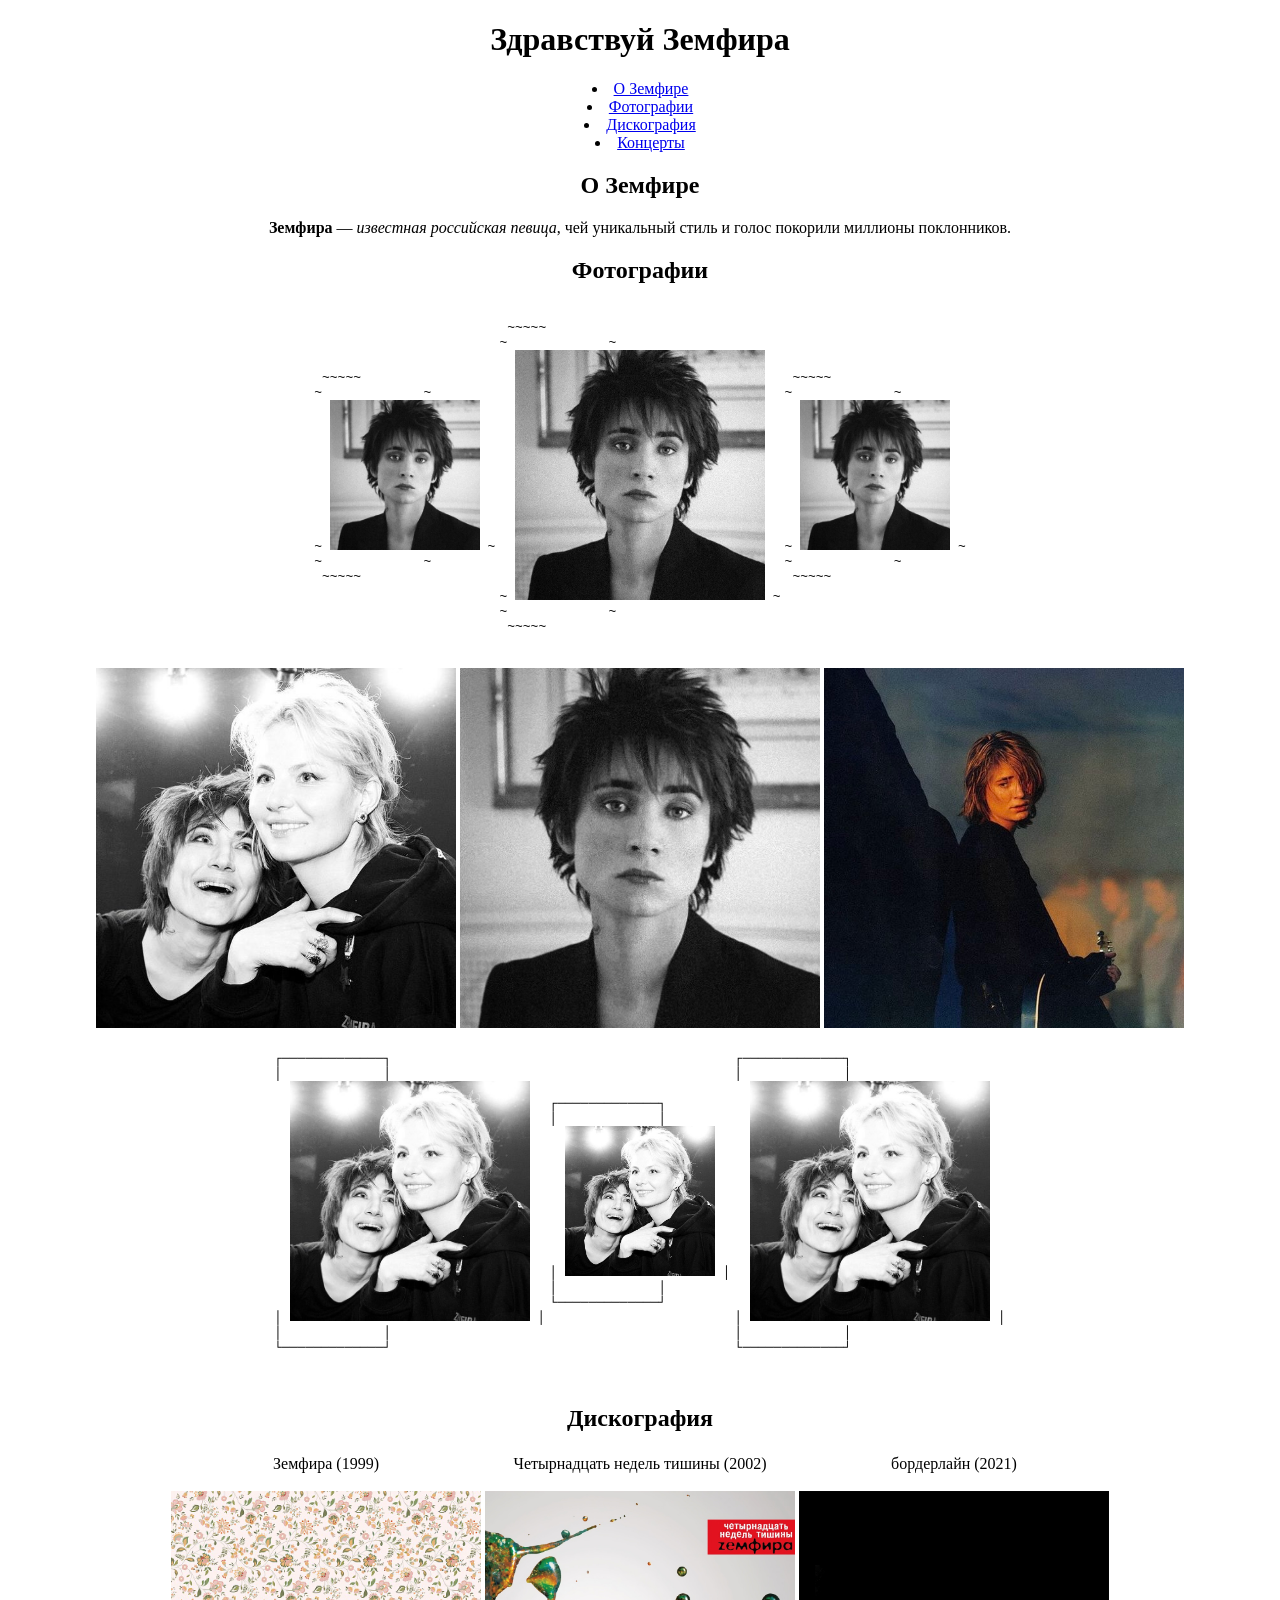
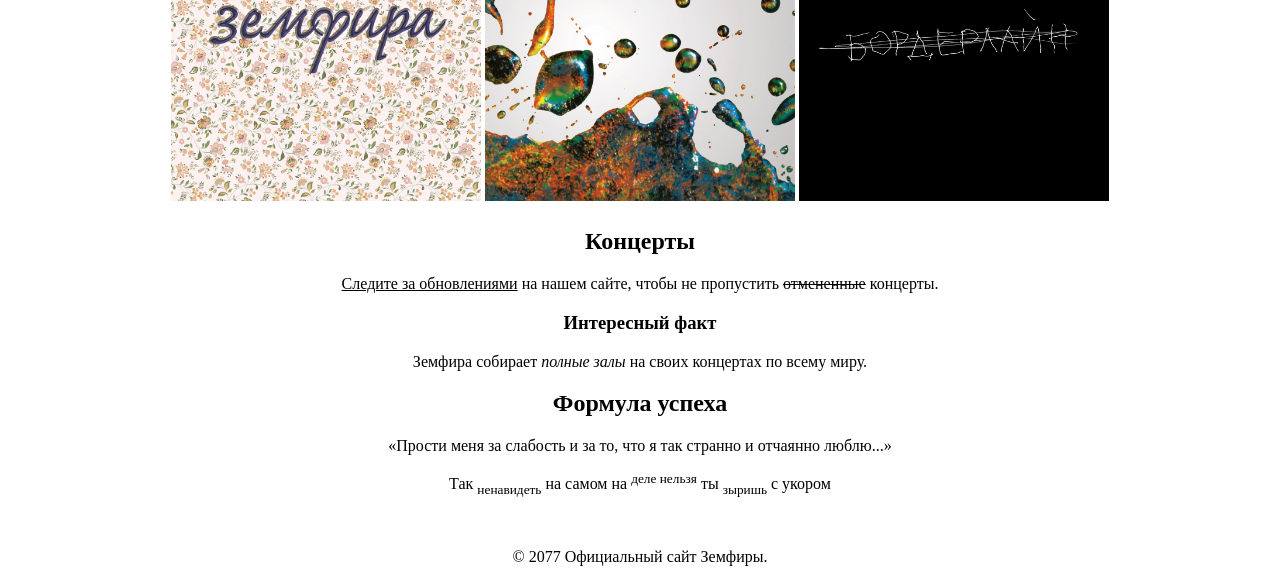
==== index.html @ 8017a31b "lab1" ====
<!DOCTYPE html>
<html lang="ru">
<head>
    <meta charset="UTF-8">
    <meta name="keywords" content="Земфира, певица, музыка, концерты, альбомы">
    <meta name="description" content="Сайт, посвященный творчеству российской певицы Земфиры">
    <title>Земфира - Официальный сайт</title>
</head>
<body>
<center>
    <header>
        <h1>Здравствуй Земфира</h1>
        <nav>
            <li><a href="#about">О Земфире</a></li>
            <li><a href="#photos">Фотографии</a></li>
            <li><a href="#music">Дискография</a></li>
            <li><a href="#tour">Концерты</a></li>
        </nav>
    </header>

    <main>
        <section id="about">
            <h2>О Земфире</h2>
            <p><strong>Земфира</strong> — <em>известная российская певица</em>, чей уникальный стиль и голос покорили
                миллионы поклонников.</p>
        </section>


        <section id="photos">
            <h2>Фотографии</h2>
            <table align="center">
                <tr>
                    <td>
                <pre>
 ~~~~~
~             ~
~ <img src="images/2.jpg" alt="Фото Земфиры 1" width="150" height="150"> ~
~             ~
 ~~~~~
                </pre>
                    </td>
                    <td>
                <pre>
 ~~~~~
~             ~
~ <img src="images/2.jpg" alt="Фото Земфиры 2" width="250" height="250"> ~
~             ~
 ~~~~~
                </pre>
                    </td>
                    <td>
                <pre>
 ~~~~~
~             ~
~ <img src="images/2.jpg" alt="Фото Земфиры 3" width="150" height="150"> ~
~             ~
 ~~~~~
                </pre>
                    </td>
                </tr>
            </table>
        </section>

        <section id="photos2">
            <table align="center">
                <tr>
                    <td><img src="images/1.jpg" alt="Фото Земфиры 1" width="360" height="360"></td>
                    <td><img src="images/2.jpg" alt="Фото Земфиры 2" width="360" height="360"></td>
                    <td><img src="images/3.jpg" alt="Фото Земфиры 3" width="360" height="360"></td>
                </tr>
            </table>
        </section>

        <section id="photos3">
            <table align="center">
                <tr>
                    <td>
                <pre>
┌─────────────┐
│             │
│ <img src="images/1.jpg" alt="Фото Земфиры 1" width="240" height="240"> │
│             │
└─────────────┘
                </pre>
                    </td>
                    <td>
                <pre>
┌─────────────┐
│             │
│ <img src="images/1.jpg" alt="Фото Земфиры 2" width="150" height="150"> │
│             │
└─────────────┘
                </pre>
                    </td>
                    <td>
                <pre>
┌─────────────┐
│             │
│ <img src="images/1.jpg" alt="Фото Земфиры 3" width="240" height="240"> │
│             │
└─────────────┘
                </pre>
                    </td>
                </tr>
            </table>
        </section>


        <section id="music">
            <h2>Дискография</h2>
            <article>
                <table align="center">
                    <tr>
                        <td align="center">
                            Земфира (1999)<br><br>
                            <img src="images/a1.jpg" alt="Обложка альбома 1" width="310" height="310">
                        </td>
                        <td align="center">
                            Четырнадцать недель тишины (2002)<br><br>
                            <img src="images/a2.jpg" alt="Обложка альбома 2" width="310" height="310">
                        </td>
                        <td align="center">
                            бордерлайн (2021)<br><br>
                            <img src="images/a3.jpg" alt="Обложка альбома 3)" width="310" height="310">
                        </td>
                    </tr>
                </table>
            </article>
        </section>

        <section id="tour">
            <h2>Концерты</h2>
            <p>
                <ins>Следите за обновлениями</ins>
                на нашем сайте, чтобы не пропустить
                <del>отмененные</del>
                концерты.
            </p>
        </section>

        <aside>
            <h3>Интересный факт</h3>
            <p>Земфира собирает <em>полные залы</em> на своих концертах по всему миру.</p>
        </aside>


        <section id="quote">
            <h2>Формула успеха</h2>
            <blockquote>«Прости меня за слабость и за то, что я так странно и отчаянно люблю...»</blockquote>
            <p>Так <sub>ненавидеть</sub> на самом на <sup>деле нельзя</sup> ты <sub>зыришь</sub> с укором</p><br>
        </section>
    </main>

    <footer>
        <p>&copy; 2077 Официальный сайт Земфиры.</p>
    </footer>
</center>
</body>
</html>
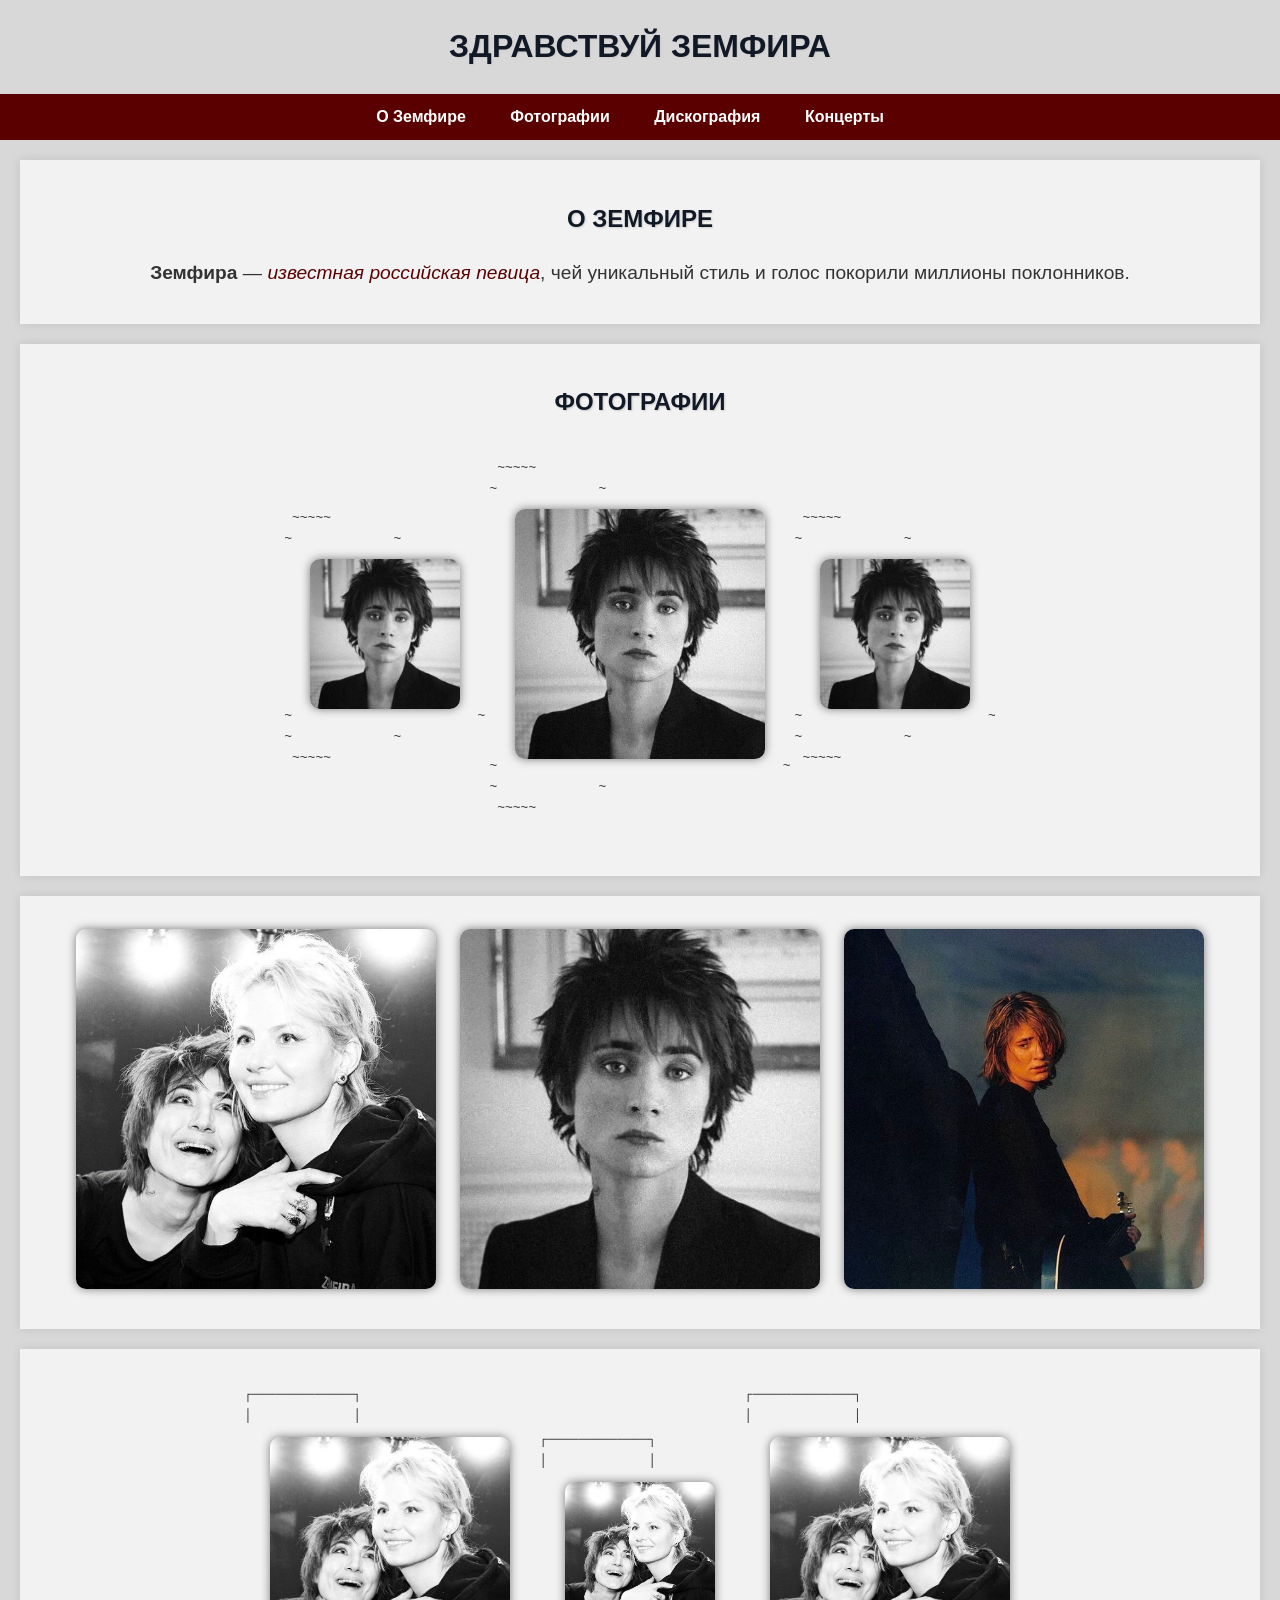
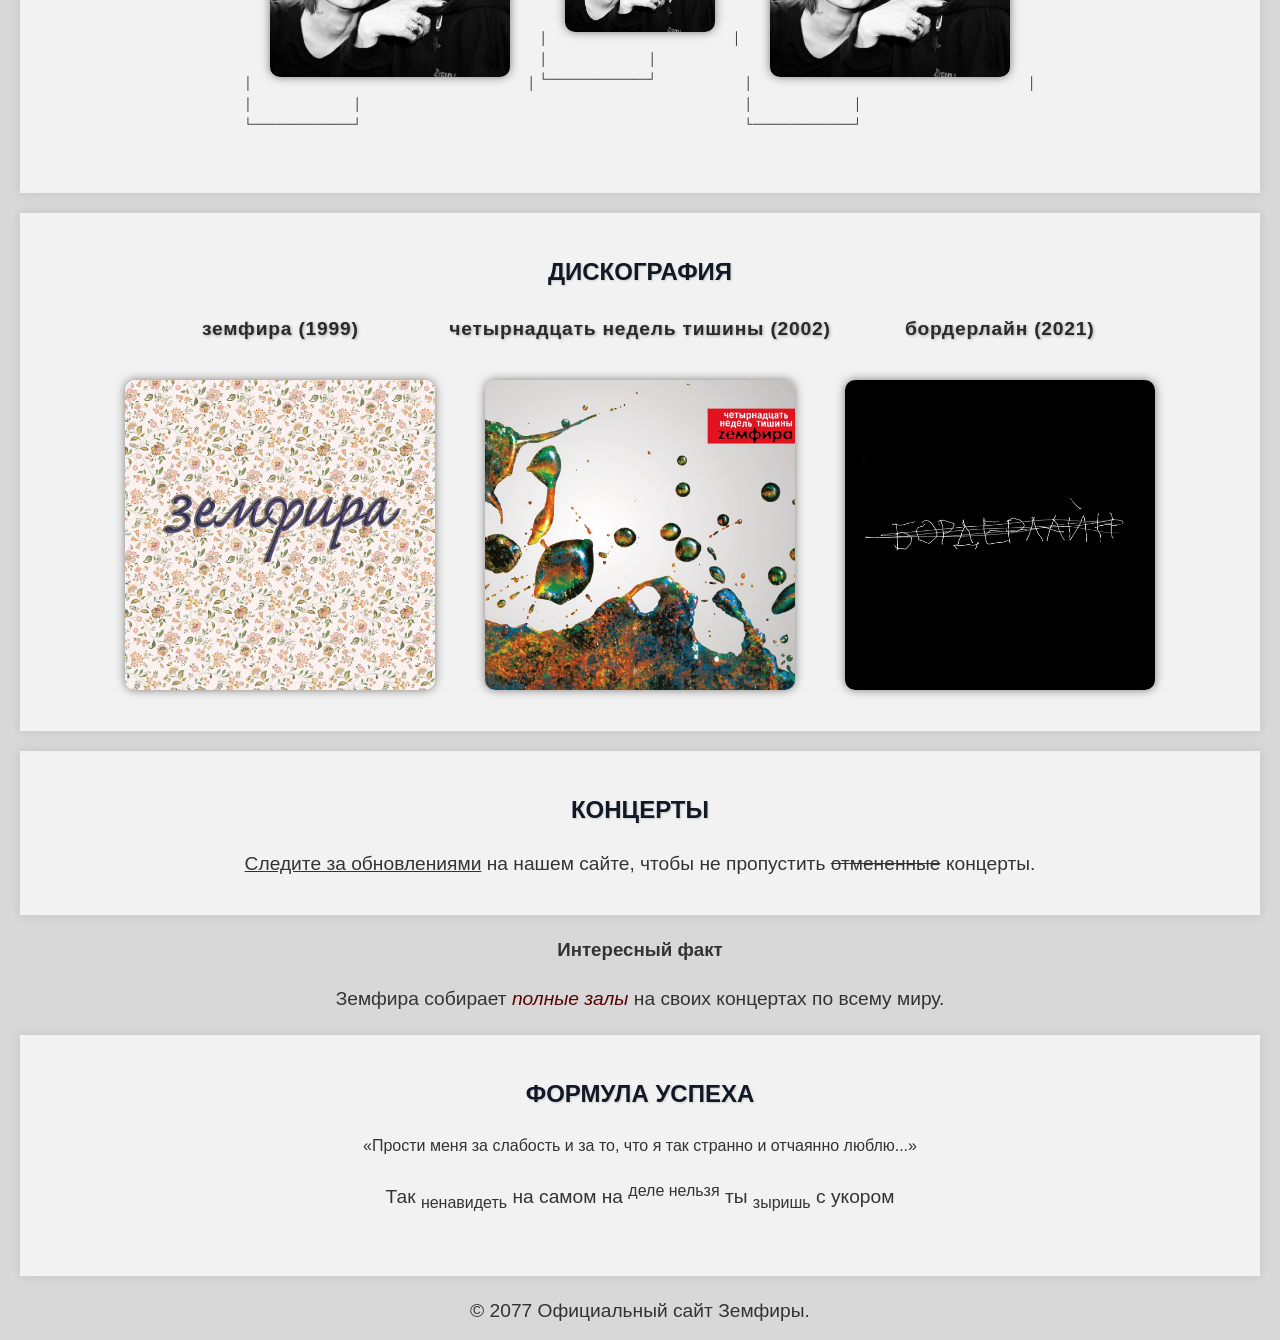
==== commit eb32a7bf: "css added" ====
--- a/index.html
+++ b/index.html
@@ -5,6 +5,7 @@
     <meta name="keywords" content="Земфира, певица, музыка, концерты, альбомы">
     <meta name="description" content="Сайт, посвященный творчеству российской певицы Земфиры">
     <title>Земфира - Официальный сайт</title>
+    <link rel="stylesheet" href="styles.css">
 </head>
 <body>
 <center>
@@ -112,15 +113,15 @@
                 <table align="center">
                     <tr>
                         <td align="center">
-                            Земфира (1999)<br><br>
+                            <span class="album-title">Земфира (1999)</span><br>
                             <img src="images/a1.jpg" alt="Обложка альбома 1" width="310" height="310">
                         </td>
                         <td align="center">
-                            Четырнадцать недель тишины (2002)<br><br>
+                            <span class="album-title">Четырнадцать недель тишины (2002)</span><br>
                             <img src="images/a2.jpg" alt="Обложка альбома 2" width="310" height="310">
                         </td>
                         <td align="center">
-                            бордерлайн (2021)<br><br>
+                            <span class="album-title">бордерлайн (2021)</span><br>
                             <img src="images/a3.jpg" alt="Обложка альбома 3)" width="310" height="310">
                         </td>
                     </tr>
--- a/styles.css
+++ b/styles.css
@@ -0,0 +1,78 @@
+
+body {
+    font-family: 'Arial', sans-serif;
+    line-height: 1.6;
+    color: #333;
+    background-color:#D8D8D8;
+    margin: 0;
+    padding: 0;
+}
+
+/* Стилизация заголовков */
+h1, h2 {
+    color: #121926;
+    text-align: center;
+    text-transform: uppercase;
+    text-shadow: 1px 1px 2px #ccc;
+}
+
+/* Стили для навигации */
+nav {
+    background-color: #5A0000;
+    padding: 10px;
+    text-align: center;
+}
+
+nav li {
+    display: inline;
+    margin-right: 20px;
+}
+
+nav a {
+    color: white;
+    text-decoration: none;
+    font-weight: bold;
+    padding: 5px 10px;
+}
+
+/* Интервал между секциями */
+section {
+    margin: 20px;
+    padding: 20px;
+    box-shadow: 0 0 10px rgba(0, 0, 0, 0.1);
+    background-color: #F2F2F2;
+}
+
+/* Стилизация текста параграфов */
+p {
+    font-size: 1.2em;
+    margin-bottom: 15px;
+}
+
+strong {
+    text-transform: capitalize;
+}
+
+/* Стили для изображений */
+img {
+    border-radius: 10px;
+    margin: 10px;
+    box-shadow: 0 0 10px rgba(0, 0, 0, 0.5);
+}
+
+
+.album-title {
+    font-size: 1.2em;
+    font-weight: bold;
+    color: #2a2a2a;
+    text-transform: lowercase;
+    text-shadow: 1px 1px 3px rgba(0, 0, 0, 0.3);
+    letter-spacing: 0.8px;
+    display: block;
+}
+
+/* Подчеркивание и акцентирование элементов */
+em {
+    font-style: italic;
+    color: #590202;
+}
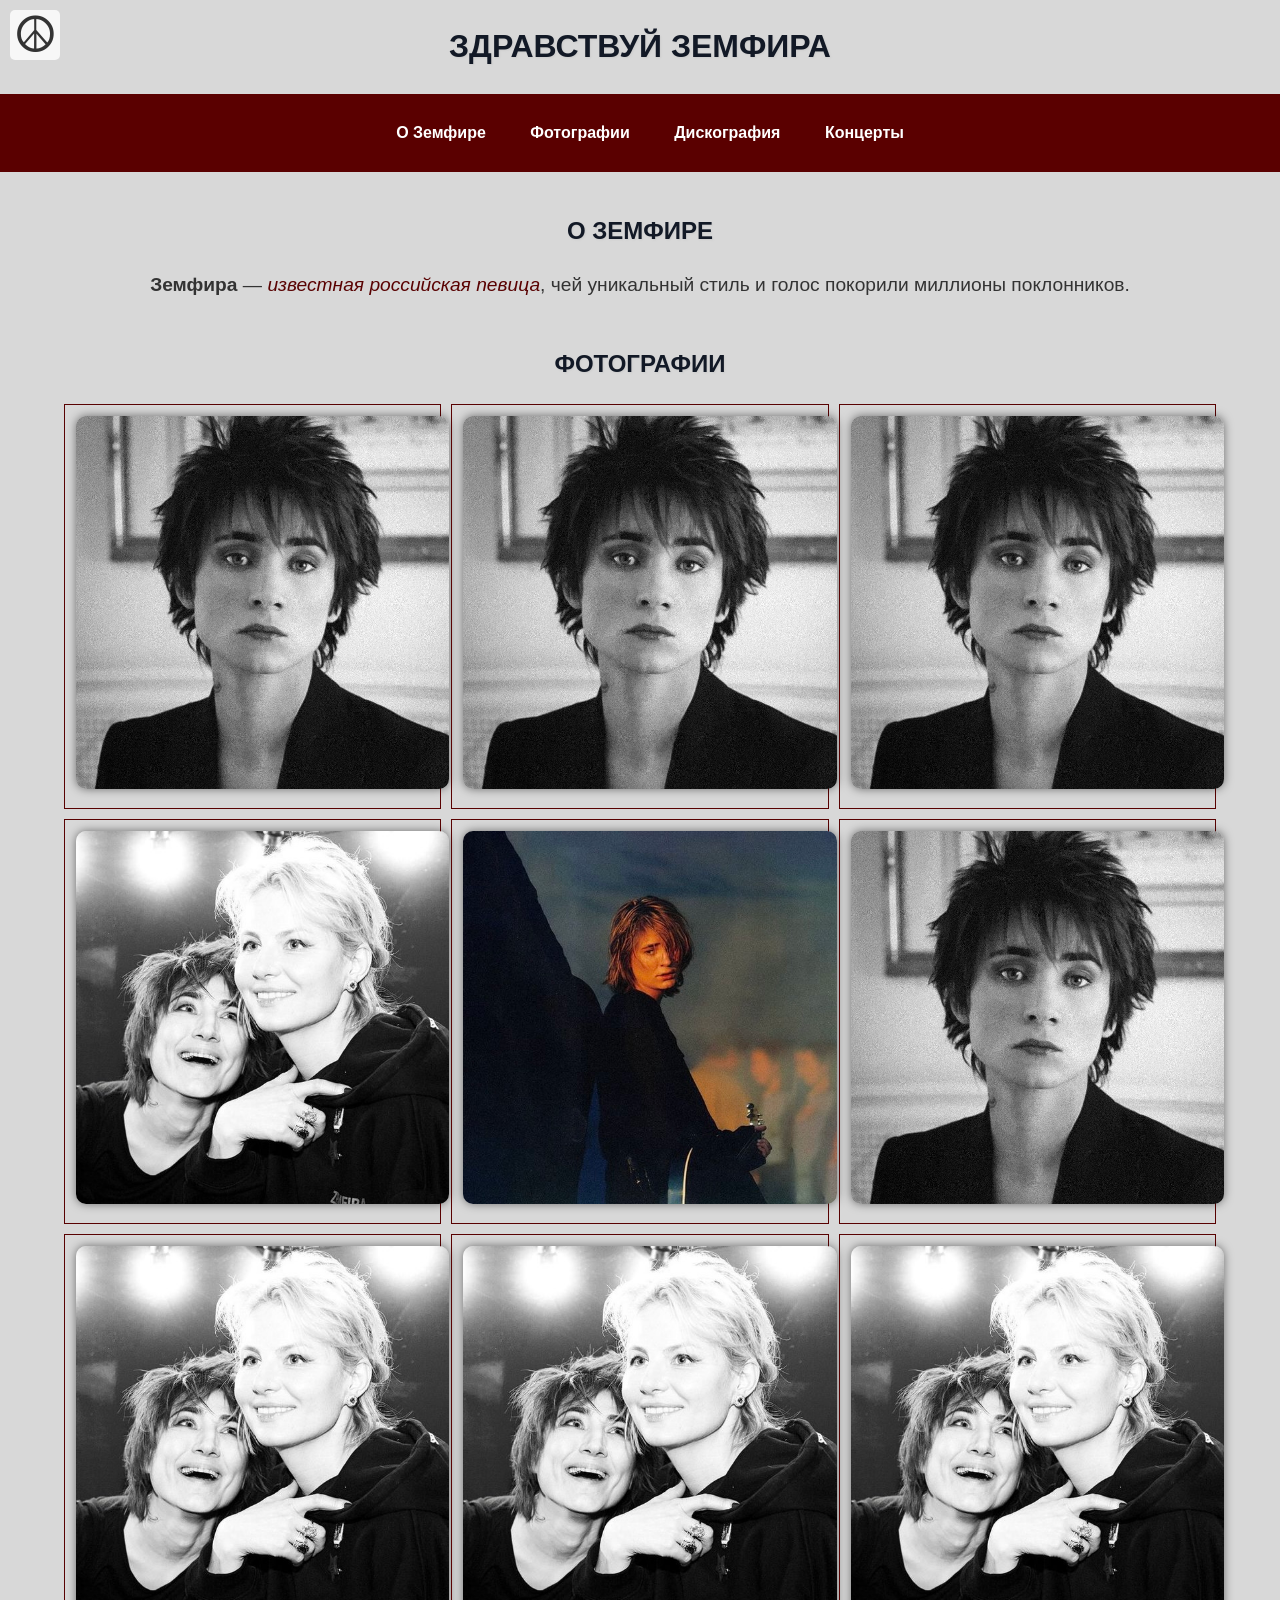
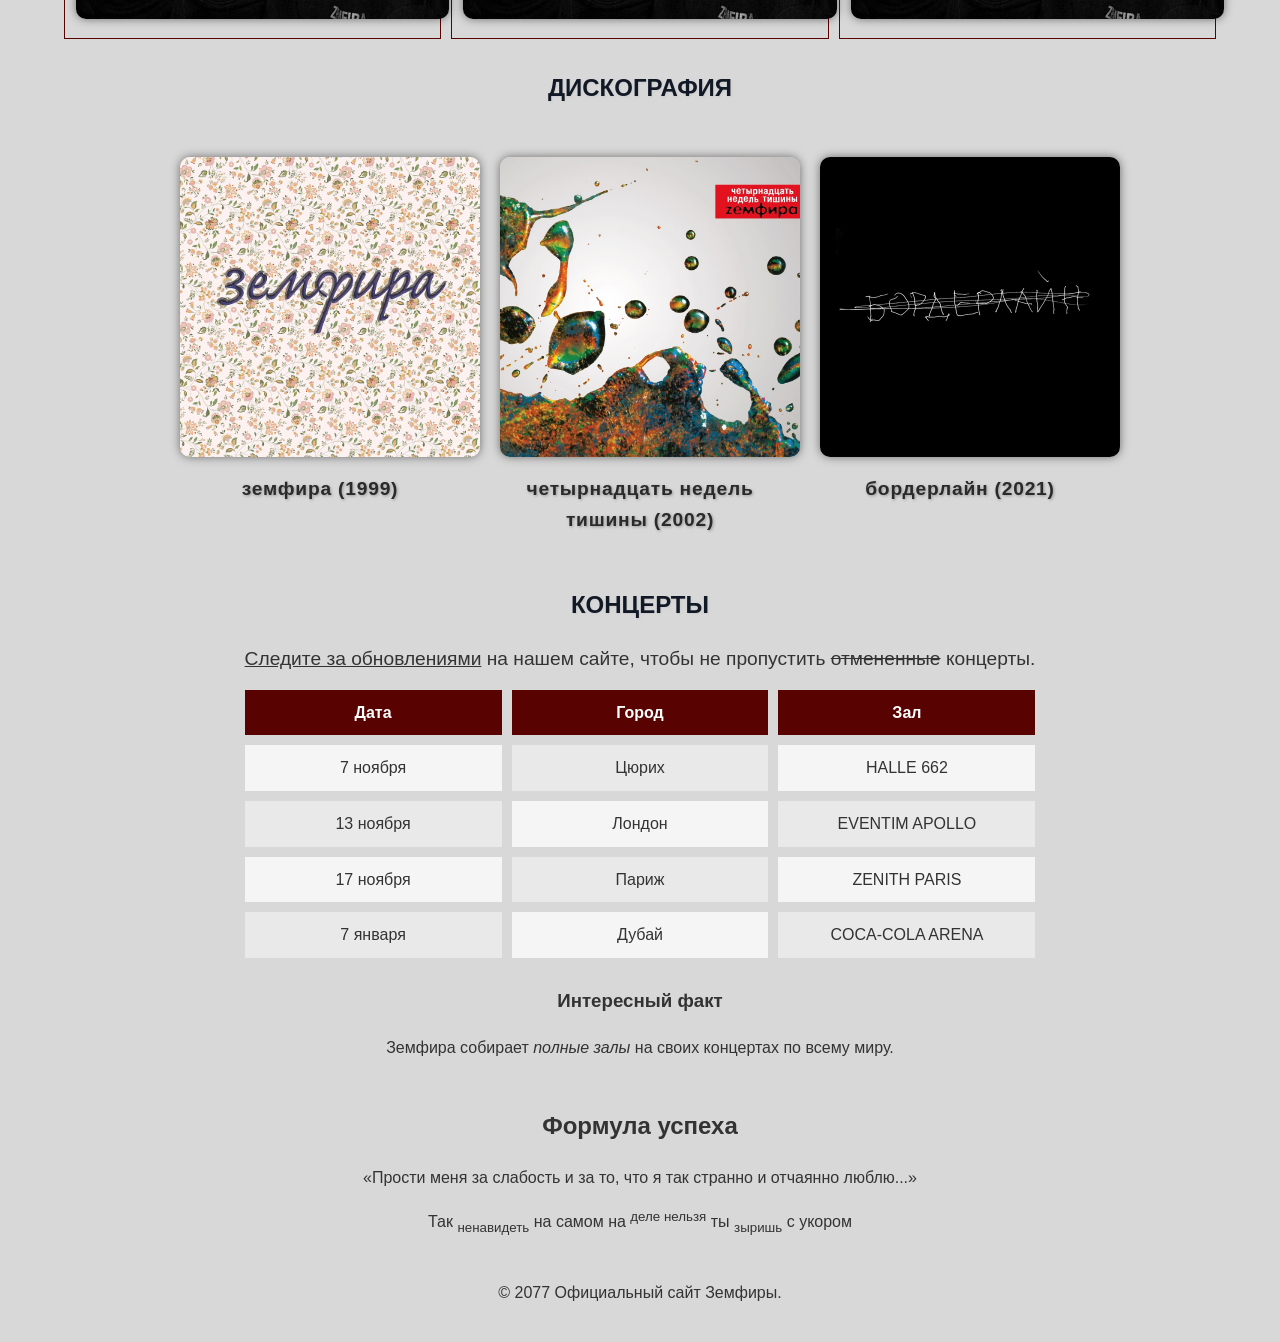
==== commit e131d600: "table" ====
--- a/index.html
+++ b/index.html
@@ -2,159 +2,142 @@
 <html lang="ru">
 <head>
     <meta charset="UTF-8">
+    <meta name="viewport" content="width=device-width, initial-scale=1.0">
     <meta name="keywords" content="Земфира, певица, музыка, концерты, альбомы">
     <meta name="description" content="Сайт, посвященный творчеству российской певицы Земфиры">
     <title>Земфира - Официальный сайт</title>
     <link rel="stylesheet" href="styles.css">
 </head>
+
 <body>
-<center>
-    <header>
-        <h1>Здравствуй Земфира</h1>
-        <nav>
-            <li><a href="#about">О Земфире</a></li>
-            <li><a href="#photos">Фотографии</a></li>
-            <li><a href="#music">Дискография</a></li>
-            <li><a href="#tour">Концерты</a></li>
-        </nav>
-    </header>
+<div class="fixed-icon">
+    &#9774;
+</div>
 
-    <main>
-        <section id="about">
-            <h2>О Земфире</h2>
-            <p><strong>Земфира</strong> — <em>известная российская певица</em>, чей уникальный стиль и голос покорили
-                миллионы поклонников.</p>
-        </section>
+<header class="header">
+    <h1 class="main-heading">Здравствуй Земфира</h1>
+    <nav class="nav">
+        <ul>
+            <li class="nav-item"><a class="nav-link" href="#about">О Земфире</a></li>
+            <li class="nav-item"><a class="nav-link" href="#photos">Фотографии</a></li>
+            <li class="nav-item"><a class="nav-link" href="#music">Дискография</a></li>
+            <li class="nav-item"><a class="nav-link" href="#tour">Концерты</a></li>
+        </ul>
+    </nav>
+</header>
 
+<main class="main-content grid-container">
+    <section id="about" class="section grid-item">
+        <h2 class="sub-heading">О Земфире</h2>
+        <p class="paragraph"><strong class="capitalize">Земфира</strong> — <em class="emphasis">известная российская
+            певица</em>, чей уникальный стиль и голос покорили миллионы поклонников.</p>
+    </section>
 
-        <section id="photos">
-            <h2>Фотографии</h2>
-            <table align="center">
-                <tr>
-                    <td>
-                <pre>
- ~~~~~
-~             ~
-~ <img src="images/2.jpg" alt="Фото Земфиры 1" width="150" height="150"> ~
-~             ~
- ~~~~~
-                </pre>
-                    </td>
-                    <td>
-                <pre>
- ~~~~~
-~             ~
-~ <img src="images/2.jpg" alt="Фото Земфиры 2" width="250" height="250"> ~
-~             ~
- ~~~~~
-                </pre>
-                    </td>
-                    <td>
-                <pre>
- ~~~~~
-~             ~
-~ <img src="images/2.jpg" alt="Фото Земфиры 3" width="150" height="150"> ~
-~             ~
- ~~~~~
-                </pre>
-                    </td>
-                </tr>
-            </table>
-        </section>
+    <section id="photos" class="photo-section grid-item">
+        <h2 class="sub-heading">Фотографии</h2>
+        <div class="photo-gallery">
+            <div class="photo-card medium">
+                <img src="images/2.jpg" alt="Фото Земфиры 1" class="image">
+            </div>
+            <div class="photo-card medium">
+                <img src="images/2.jpg" alt="Фото Земфиры 2" class="image">
+            </div>
+            <div class="photo-card medium">
+                <img src="images/2.jpg" alt="Фото Земфиры 3" class="image">
+            </div>
+        </div>
+    </section>
 
-        <section id="photos2">
-            <table align="center">
-                <tr>
-                    <td><img src="images/1.jpg" alt="Фото Земфиры 1" width="360" height="360"></td>
-                    <td><img src="images/2.jpg" alt="Фото Земфиры 2" width="360" height="360"></td>
-                    <td><img src="images/3.jpg" alt="Фото Земфиры 3" width="360" height="360"></td>
-                </tr>
-            </table>
-        </section>
+    <section class="grid-item">
+        <div class="photo-gallery">
+            <div class="photo-card medium">
+                <img src="images/1.jpg" alt="Фото Земфиры 1" class="image">
+            </div>
+            <div class="photo-card large">
+                <img src="images/3.jpg" alt="Фото Земфиры 3" class="image">
+            </div>
+            <div class="photo-card medium">
+                <img src="images/2.jpg" alt="Фото Земфиры 2" class="image">
+            </div>
+        </div>
+    </section>
 
-        <section id="photos3">
-            <table align="center">
-                <tr>
-                    <td>
-                <pre>
-┌─────────────┐
-│             │
-│ <img src="images/1.jpg" alt="Фото Земфиры 1" width="240" height="240"> │
-│             │
-└─────────────┘
-                </pre>
-                    </td>
-                    <td>
-                <pre>
-┌─────────────┐
-│             │
-│ <img src="images/1.jpg" alt="Фото Земфиры 2" width="150" height="150"> │
-│             │
-└─────────────┘
-                </pre>
-                    </td>
-                    <td>
-                <pre>
-┌─────────────┐
-│             │
-│ <img src="images/1.jpg" alt="Фото Земфиры 3" width="240" height="240"> │
-│             │
-└─────────────┘
-                </pre>
-                    </td>
-                </tr>
-            </table>
-        </section>
+    <section class="grid-item">
+        <div class="photo-gallery">
+            <div class="photo-card medium">
+                <img src="images/1.jpg" alt="Фото Земфиры 1" class="image">
+            </div>
+            <div class="photo-card large">
+                <img src="images/1.jpg" alt="Фото Земфиры 2" class="image">
+            </div>
+            <div class="photo-card medium">
+                <img src="images/1.jpg" alt="Фото Земфиры 3" class="image">
+            </div>
+        </div>
+    </section>
 
+    <section id="music" class="section grid-item">
+        <h2 class="sub-heading">Дискография</h2>
+        <div class="album-gallery">
+            <div class="album-card">
+                <img src="images/a1.jpg" alt="Обложка альбома 1" class="image">
+                <span class="album-title">Земфира (1999)</span>
+            </div>
+            <div class="album-card">
+                <img src="images/a2.jpg" alt="Обложка альбома 2" class="image">
+                <span class="album-title">Четырнадцать недель тишины (2002)</span>
+            </div>
+            <div class="album-card">
+                <img src="images/a3.jpg" alt="Обложка альбома 3" class="image">
+                <span class="album-title">бордерлайн (2021)</span>
+            </div>
+        </div>
+    </section>
 
-        <section id="music">
-            <h2>Дискография</h2>
-            <article>
-                <table align="center">
-                    <tr>
-                        <td align="center">
-                            <span class="album-title">Земфира (1999)</span><br>
-                            <img src="images/a1.jpg" alt="Обложка альбома 1" width="310" height="310">
-                        </td>
-                        <td align="center">
-                            <span class="album-title">Четырнадцать недель тишины (2002)</span><br>
-                            <img src="images/a2.jpg" alt="Обложка альбома 2" width="310" height="310">
-                        </td>
-                        <td align="center">
-                            <span class="album-title">бордерлайн (2021)</span><br>
-                            <img src="images/a3.jpg" alt="Обложка альбома 3)" width="310" height="310">
-                        </td>
-                    </tr>
-                </table>
-            </article>
-        </section>
+    <section id="tour" class="section center-content grid-item">
+        <h2 class="sub-heading">Концерты</h2>
+        <p class="paragraph">
+            <ins>Следите за обновлениями</ins>
+            на нашем сайте, чтобы не пропустить
+            <del>отмененные</del>
+            концерты.
+        </p>
+        <div class="responsive-table">
+            <div class="table-header">Дата</div>
+            <div class="table-header">Город</div>
+            <div class="table-header">Зал</div>
 
-        <section id="tour">
-            <h2>Концерты</h2>
-            <p>
-                <ins>Следите за обновлениями</ins>
-                на нашем сайте, чтобы не пропустить
-                <del>отмененные</del>
-                концерты.
-            </p>
-        </section>
+            <div class="table-row">7 ноября</div>
+            <div class="table-row">Цюрих</div>
+            <div class="table-row">HALLE 662</div>
 
-        <aside>
-            <h3>Интересный факт</h3>
-            <p>Земфира собирает <em>полные залы</em> на своих концертах по всему миру.</p>
-        </aside>
+            <div class="table-row">13 ноября</div>
+            <div class="table-row">Лондон</div>
+            <div class="table-row">EVENTIM APOLLO</div>
 
+            <div class="table-row">17 ноября</div>
+            <div class="table-row">Париж</div>
+            <div class="table-row">ZENITH PARIS</div>
 
-        <section id="quote">
-            <h2>Формула успеха</h2>
-            <blockquote>«Прости меня за слабость и за то, что я так странно и отчаянно люблю...»</blockquote>
-            <p>Так <sub>ненавидеть</sub> на самом на <sup>деле нельзя</sup> ты <sub>зыришь</sub> с укором</p><br>
-        </section>
-    </main>
+            <div class="table-row">7 января</div>
+            <div class="table-row">Дубай</div>
+            <div class="table-row">COCA-COLA ARENA</div>
+        </div>
+    </section>
+    <aside class="center-content grid-item">
+        <h3>Интересный факт</h3>
+        <p>Земфира собирает <em>полные залы</em> на своих концертах по всему миру.</p>
+    </aside>
 
-    <footer>
+    <section id="quote" class="section center-content grid-item">
+        <h2>Формула успеха</h2>
+        <blockquote>«Прости меня за слабость и за то, что я так странно и отчаянно люблю...»</blockquote>
+        <p>Так <sub>ненавидеть</sub> на самом на <sup>деле нельзя</sup> ты <sub>зыришь</sub> с укором</p>
+    </section>
+
+    <footer class="center-content grid-item">
         <p>&copy; 2077 Официальный сайт Земфиры.</p>
     </footer>
-</center>
+
+</main>
 </body>
-</html>
--- a/styles.css
+++ b/styles.css
@@ -3,63 +3,125 @@
     font-family: 'Arial', sans-serif;
     line-height: 1.6;
     color: #333;
-    background-color:#D8D8D8;
+    background-color: #D8D8D8;
     margin: 0;
     padding: 0;
 }
 
-/* Стилизация заголовков */
-h1, h2 {
+.fixed-icon {
+    position: fixed;
+    top: 10px;
+    left: 10px;
+    font-size: 50px;
+    background-color: rgba(255, 255, 255, 0.8);
+    padding: 5px;
+    border-radius: 5px;
+    z-index: 1000;
+    width: 40px;
+    height: 40px;
+    display: flex;
+    justify-content: center;
+    align-items: center;
+}
+
+.header {
+    width: 100%;
+    box-sizing: border-box;
+}
+
+/* Container for grid layout */
+.grid-container {
+    display: grid;
+    grid-template-columns: repeat(12, 1fr);
+    gap: 10px;
+    width: 90%;
+    max-width: 1200px;
+    margin: 0 auto;
+    padding: 20px;
+}
+
+.grid-item {
+    grid-column: span 12;
+}
+
+.header, .section, .main-heading, .sub-heading {
+    text-align: center;
+}
+
+.main-heading, .sub-heading {
     color: #121926;
-    text-align: center;
     text-transform: uppercase;
     text-shadow: 1px 1px 2px #ccc;
 }
 
-/* Стили для навигации */
-nav {
+/* Navigation styles */
+.nav {
     background-color: #5A0000;
     padding: 10px;
-    text-align: center;
-}
-
-nav li {
+}
+
+.nav-item {
     display: inline;
     margin-right: 20px;
 }
 
-nav a {
+.nav-link {
     color: white;
     text-decoration: none;
     font-weight: bold;
     padding: 5px 10px;
 }
 
-/* Интервал между секциями */
-section {
-    margin: 20px;
-    padding: 20px;
-    box-shadow: 0 0 10px rgba(0, 0, 0, 0.1);
-    background-color: #F2F2F2;
-}
-
-/* Стилизация текста параграфов */
-p {
+/* Photo & album galleries styles */
+.photo-gallery {
+    display: grid;
+    grid-template-columns: repeat(3, 1fr);
+    gap: 10px;
+}
+
+.photo-card {
+    border: 1px solid #590202;
+    padding: 1px;
+    max-width: 100%;
+}
+
+.image {
+    width: 100%;
+    height: auto;
+    border-radius: 10px;
+    box-shadow: 0 0 10px rgba(0, 0, 0, 0.5);
+    margin: 10px;
+}
+
+.paragraph {
     font-size: 1.2em;
     margin-bottom: 15px;
 }
 
-strong {
+.capitalize {
     text-transform: capitalize;
 }
 
-/* Стили для изображений */
-img {
-    border-radius: 10px;
-    margin: 10px;
-    box-shadow: 0 0 10px rgba(0, 0, 0, 0.5);
-}
-
+.emphasis {
+    font-style: italic;
+    color: #590202;
+}
+
+.album-gallery {
+    display: flex;
+    flex-wrap: wrap;
+    justify-content: center;
+    gap: 20px;
+    max-width: 1200px;
+    margin: 0 auto;
+    padding: 20px;
+}
+
+.album-card {
+    text-align: center;
+    flex: 1 0 45%;
+    max-width: 300px;
+}
 
 .album-title {
     font-size: 1.2em;
@@ -68,11 +130,77 @@
     text-transform: lowercase;
     text-shadow: 1px 1px 3px rgba(0, 0, 0, 0.3);
     letter-spacing: 0.8px;
-    display: block;
-}
-
-/* Подчеркивание и акцентирование элементов */
-em {
-    font-style: italic;
-    color: #590202;
+}
+
+.center-content {
+    text-align: center;
+    margin: 0 auto;
+}
+
+.responsive-table {
+    display: grid;
+    grid-template-columns: repeat(3, 1fr);
+    gap: 10px;
+    width: 100%;
+    max-width: 800px;
+    margin: 0 auto;
+}
+
+.table-header {
+    background-color: #590202;
+    color: white;
+    text-align: center;
+    padding: 10px;
+    font-weight: bold;
+}
+
+.table-row {
+    padding: 10px;
+    background-color: #f5f5f5;
+}
+
+.table-row:nth-child(odd) {
+    background-color: #eae9e9;
+}
+
+@media (max-width: 768px) {
+
+    .grid-container {
+        grid-template-columns: repeat(6, 1fr);
+    }
+
+    .grid-item {
+        grid-column: span 6;
+    }
+
+    .photo-gallery {
+        grid-template-columns: repeat(3, 1fr);
+    }
+
+    .album-gallery {
+        flex-direction: column;
+        align-items: center;
+    }
+
+    .album-card {
+        max-width: 100%;
+        margin-bottom: 20px;
+    }
+}
+
+@media (max-width: 480px) {
+
+    .photo-gallery {
+        grid-template-columns: repeat(3, 1fr);
+    }
+
+    .album-gallery {
+        flex-direction: column;
+        align-items: center;
+    }
+
+    .album-card {
+        max-width: 100%;
+        margin-bottom: 20px;
+    }
 }
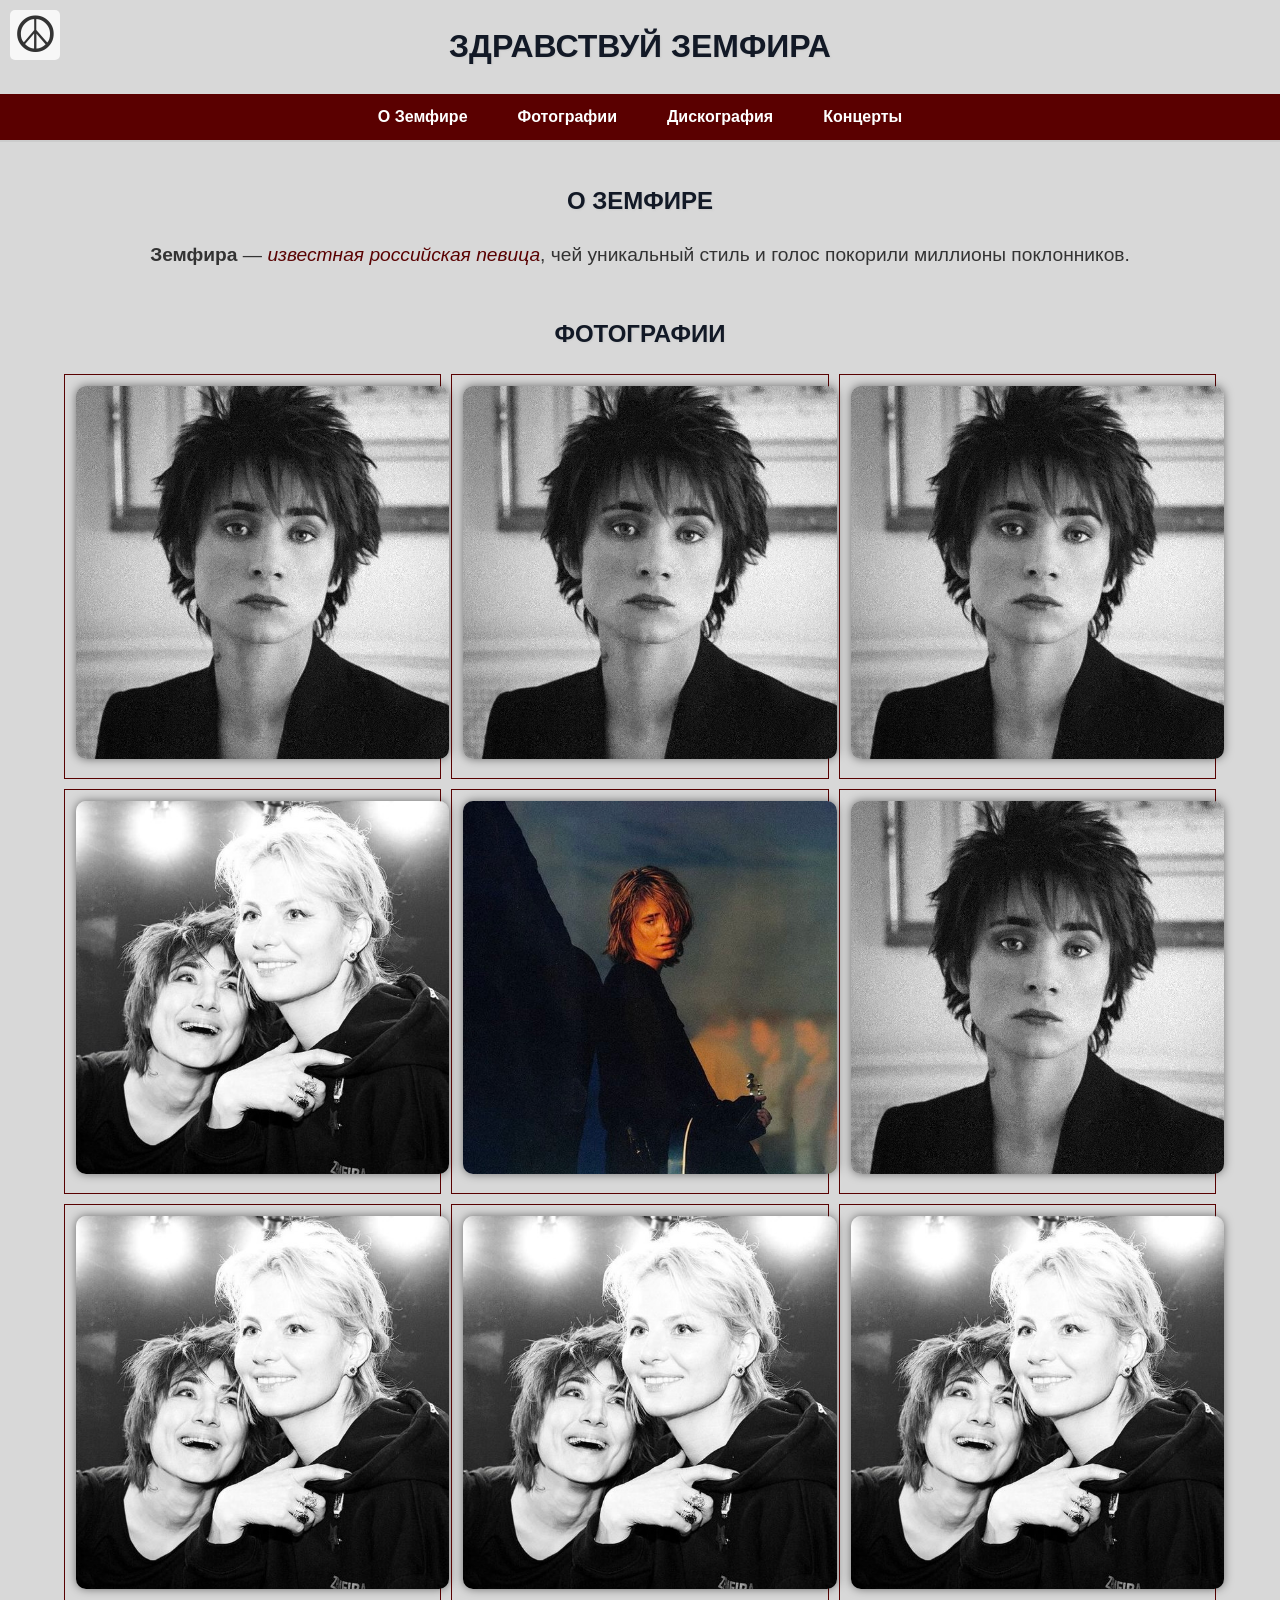
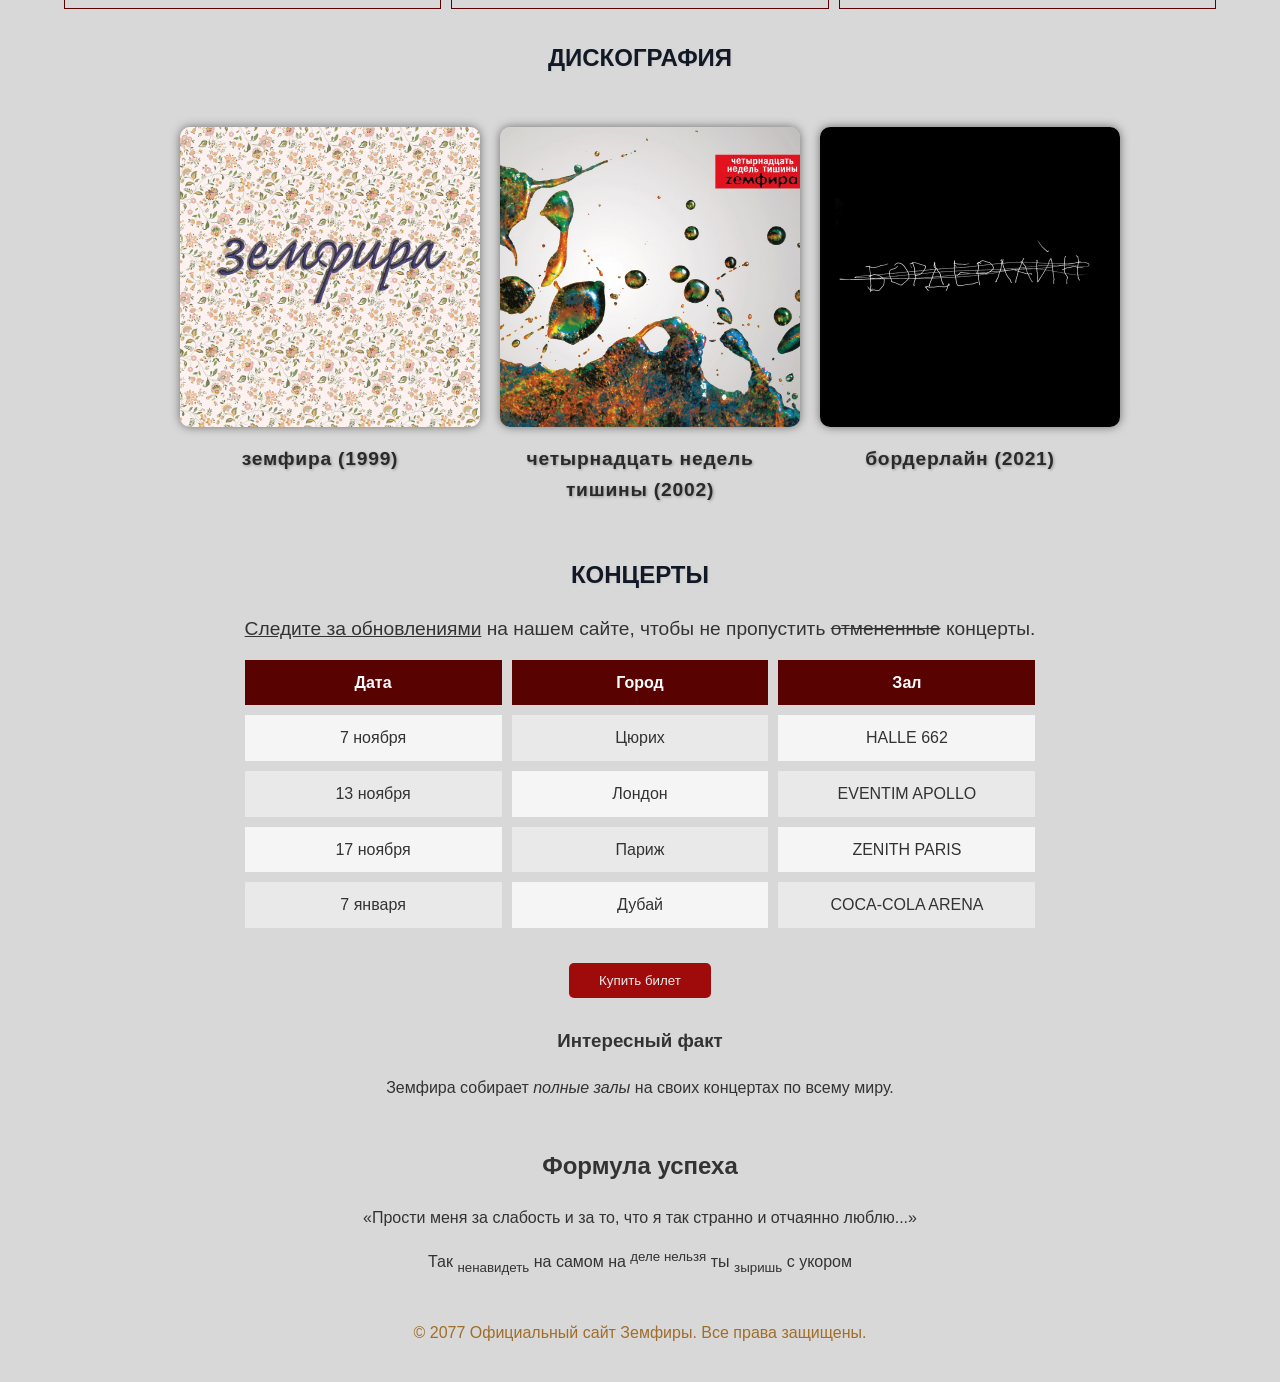
==== commit 54027bb2: "menu" ====
--- a/index.html
+++ b/index.html
@@ -123,6 +123,10 @@
             <div class="table-row">Дубай</div>
             <div class="table-row">COCA-COLA ARENA</div>
         </div>
+        <button onclick="window.location.href='buy-ticket.html';" class="buy-ticket-btn">
+            Купить билет
+        </button>
+
     </section>
     <aside class="center-content grid-item">
         <h3>Интересный факт</h3>
@@ -136,7 +140,7 @@
     </section>
 
     <footer class="center-content grid-item">
-        <p>&copy; 2077 Официальный сайт Земфиры.</p>
+        <p>&copy; 2077 Официальный сайт Земфиры. Все права защищены.</p>
     </footer>
 
 </main>
--- a/styles.css
+++ b/styles.css
@@ -1,4 +1,3 @@
-
 body {
     font-family: 'Arial', sans-serif;
     line-height: 1.6;
@@ -29,7 +28,11 @@
     box-sizing: border-box;
 }
 
-/* Container for grid layout */
+body.ticket-page {
+    background-image: url('images/4.jpg');
+    background-size: cover;
+}
+
 .grid-container {
     display: grid;
     grid-template-columns: repeat(12, 1fr);
@@ -54,7 +57,7 @@
     text-shadow: 1px 1px 2px #ccc;
 }
 
-/* Navigation styles */
+/* Стили навигации */
 .nav {
     background-color: #5A0000;
     padding: 10px;
@@ -72,7 +75,7 @@
     padding: 5px 10px;
 }
 
-/* Photo & album galleries styles */
+/* Стили галерей */
 .photo-gallery {
     display: grid;
     grid-template-columns: repeat(3, 1fr);
@@ -163,8 +166,99 @@
     background-color: #eae9e9;
 }
 
+.buy-ticket-btn {
+    margin-top: 35px;
+    background-color: #9f0b0b;
+    color: #ececec;
+    border: none;
+    padding: 10px 30px;
+    border-radius: 5px;
+    cursor: pointer;
+    transition: background-color 0.3s ease;
+}
+
+.buy-ticket-btn:hover {
+    background-color: #dc0606;
+}
+
+/* Стили для формы покупки билета */
+form {
+    background-color: #ececec;
+    padding: 20px;
+    border-radius: 5px;
+    box-shadow: 0 2px 5px rgba(0, 0, 0, 0.1);
+    max-width: 600px;
+    margin: 0 auto;
+}
+
+form label {
+    display: block;
+    margin-bottom: 8px;
+    font-weight: bold;
+}
+
+form input[type="text"],
+form input[type="email"],
+form input[type="number"] {
+    width: 100%;
+    padding: 10px;
+    margin-bottom: 15px;
+    border-radius: 5px;
+    border: 1px solid #ececec;
+    box-sizing: border-box;
+    color: #333;
+    background-color: #f8f8f8;
+
+}
+
+form button {
+    display: inline-block;
+    background-color: #9f0b0b;
+    color: #ececec;
+    border: none;
+    padding: 10px 20px;
+    border-radius: 5px;
+    cursor: pointer;
+    transition: background-color 0.3s ease;
+    font-size: 1em;
+}
+
+form button:hover {
+    background-color: #dc0606;
+}
+
+footer {
+    color: #a16d29;
+}
+
+.nav {
+    border-bottom: 2px solid #ccc;
+}
+
+.nav ul {
+    list-style-type: none;
+    padding: 0;
+    margin: 0;
+    display: flex;
+    justify-content: center;
+}
+
+.nav-item {
+    margin: 0 15px;
+}
+
+.nav-link {
+    padding: 10px;
+    transition: background-color 0.3s, color 0.3s, border-radius 0.3s;
+}
+
+.nav-link:hover {
+    background-color: #f1f1f1;
+    color: #000000;
+    border-radius: 5px;
+}
+
 @media (max-width: 768px) {
-
     .grid-container {
         grid-template-columns: repeat(6, 1fr);
     }
@@ -186,10 +280,20 @@
         max-width: 100%;
         margin-bottom: 20px;
     }
+
+    .nav ul {
+        display: grid;
+        grid-template-columns: repeat(2, 1fr);
+        gap: 10px;
+        justify-items: center;
+    }
+
+    .nav-item {
+        margin: 0;
+    }
 }
 
 @media (max-width: 480px) {
-
     .photo-gallery {
         grid-template-columns: repeat(3, 1fr);
     }
@@ -203,4 +307,14 @@
         max-width: 100%;
         margin-bottom: 20px;
     }
-}+    .nav ul {
+        display: grid;
+        grid-template-columns: repeat(2, 1fr);
+        gap: 10px;
+        justify-items: center;
+    }
+
+    .nav-item {
+        margin: 0;
+    }
+}
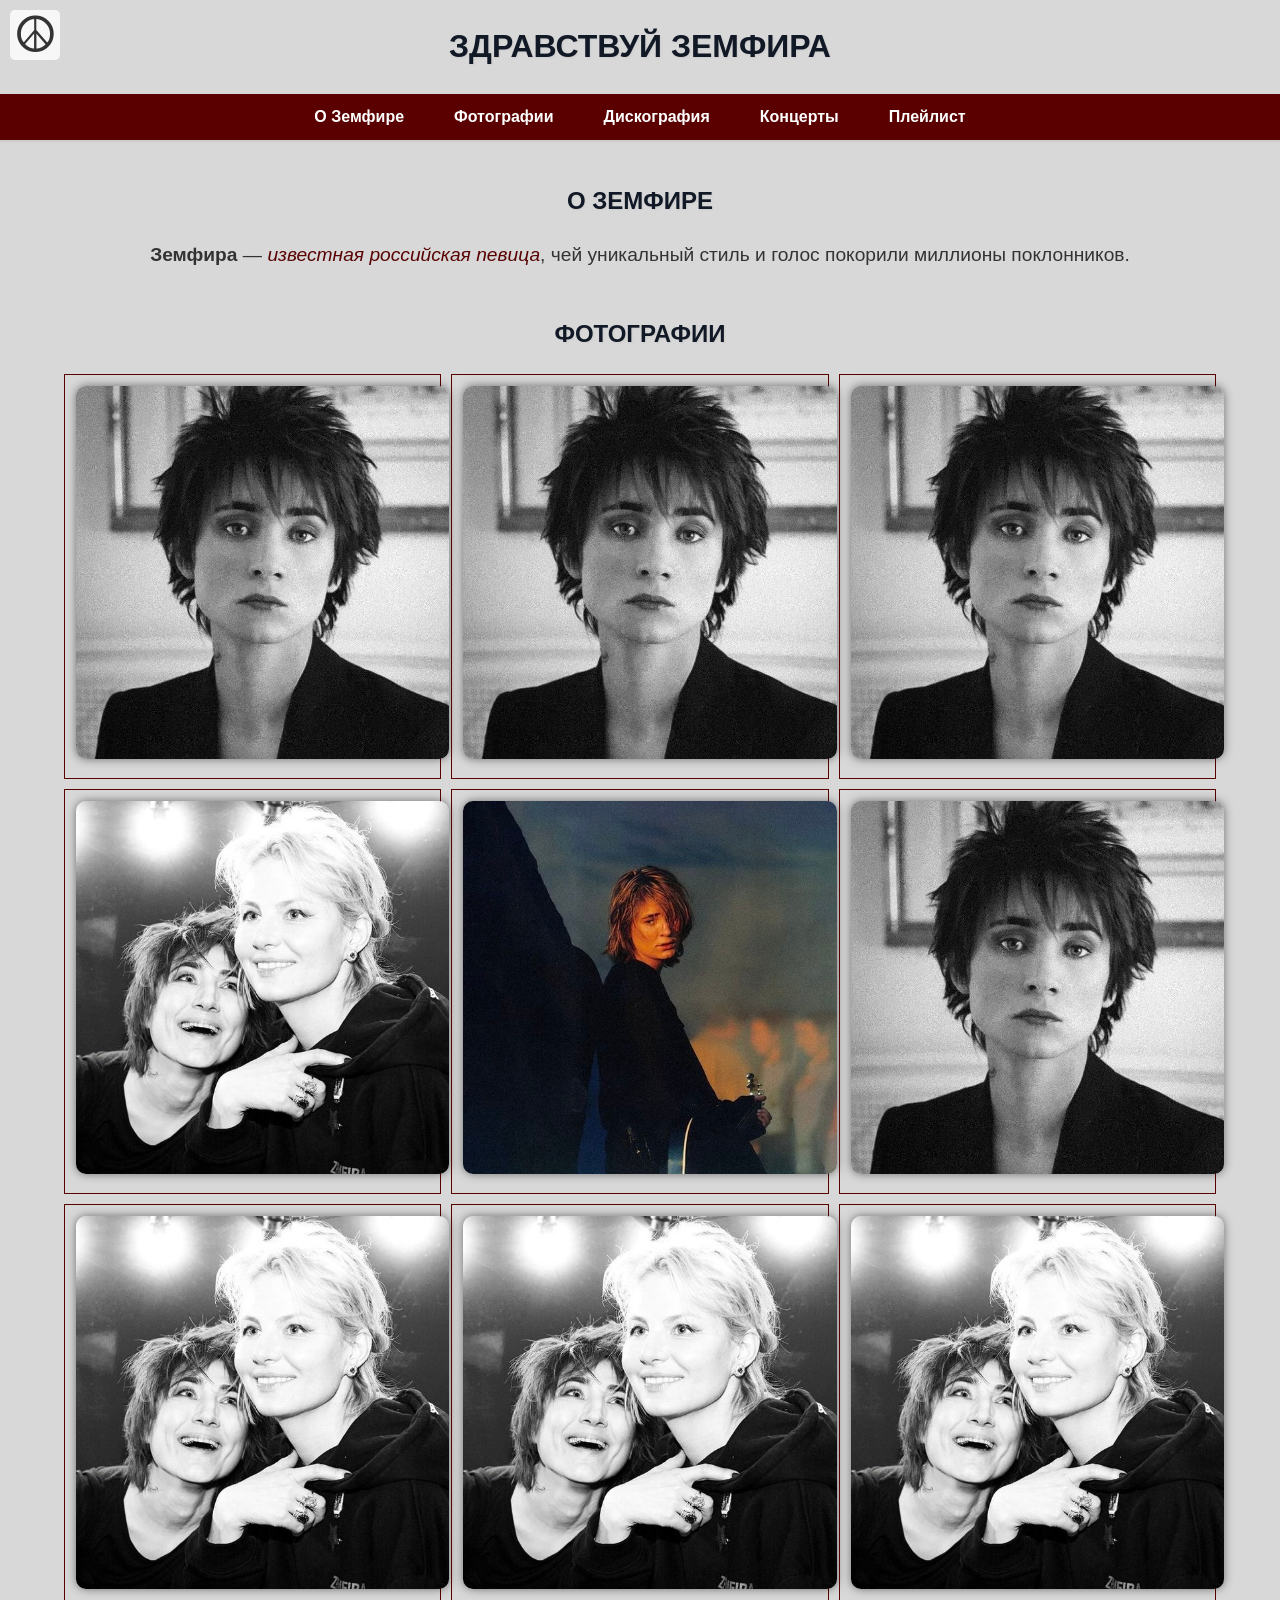
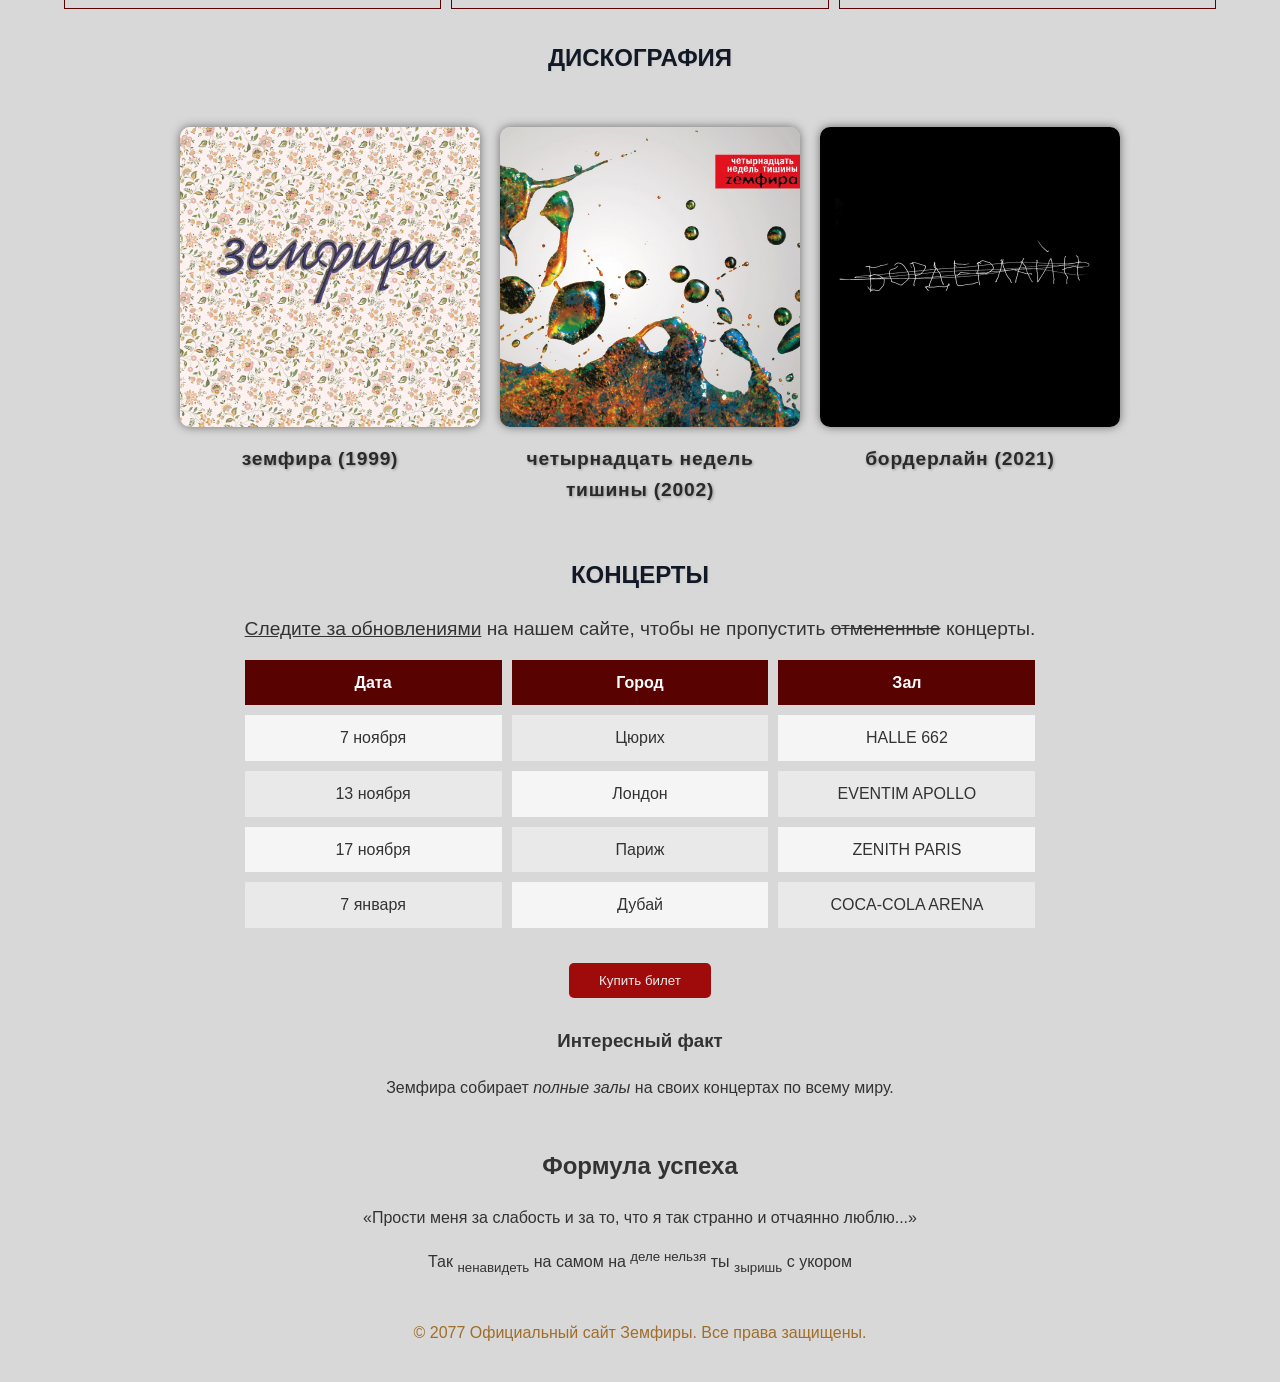
==== commit cfd550ed: "playlist" ====
--- a/index.html
+++ b/index.html
@@ -22,6 +22,7 @@
             <li class="nav-item"><a class="nav-link" href="#photos">Фотографии</a></li>
             <li class="nav-item"><a class="nav-link" href="#music">Дискография</a></li>
             <li class="nav-item"><a class="nav-link" href="#tour">Концерты</a></li>
+            <li class="nav-item"><a class="nav-link" href="playlist.html">Плейлист</a></li>
         </ul>
     </nav>
 </header>
--- a/styles.css
+++ b/styles.css
@@ -30,7 +30,11 @@
 
 body.ticket-page {
     background-image: url('images/4.jpg');
-    background-size: cover;
+    background-size: cover;        /* Фоновое изображение покрывает всю область */
+    background-repeat: no-repeat;  /* Отключаем повторение изображения */
+    background-position: center;   /* Центрируем изображение */
+    height: 100vh;                 /* Устанавливаем высоту 100% от высоты окна */
+    margin: 0;                     /* Убираем отступы для полного покрытия */
 }
 
 .grid-container {
@@ -181,6 +185,30 @@
     background-color: #dc0606;
 }
 
+table {
+    width: 50%;
+    margin: 20px auto; /* Центрируем таблицу по горизонтали */
+    border-collapse: collapse;
+    font-size: 15px;
+    text-align: left;
+    border-radius: 8px; /* Закругляем углы таблицы */
+    overflow: hidden;  /* Чтобы углы работали в некоторых браузерах */
+}
+
+th, td {
+    padding: 12px;
+    border-bottom: 1px solid #ddd;
+    background-color: #ffffff; /* Устанавливаем белый цвет для всех ячеек */
+}
+
+tr:last-child td {
+    border-bottom: none; /* Убираем нижнюю границу для ячеек последней строки */
+}
+
+th {
+    background-color: #f4f4f4; /* Слегка серый для заголовков */
+}
+
 /* Стили для формы покупки билета */
 form {
     background-color: #ececec;
@@ -193,7 +221,7 @@
 
 form label {
     display: block;
-    margin-bottom: 8px;
+    margin-bottom: 5px;
     font-weight: bold;
 }
 
@@ -291,6 +319,19 @@
     .nav-item {
         margin: 0;
     }
+    table {
+        width: 90%;
+        margin: 20px auto; /* Центрируем таблицу по горизонтали */
+        border-collapse: collapse;
+        font-size: 15px;
+        text-align: left;
+        border-radius: 8px; /* Закругляем углы таблицы */
+        overflow: hidden;  /* Чтобы углы работали в некоторых браузерах */
+    }
+    /*body.ticket-page {*/
+    /*    background-image: url('images/4.jpg');*/
+    /*    background-size: cover;*/
+    /*}*/
 }
 
 @media (max-width: 480px) {
